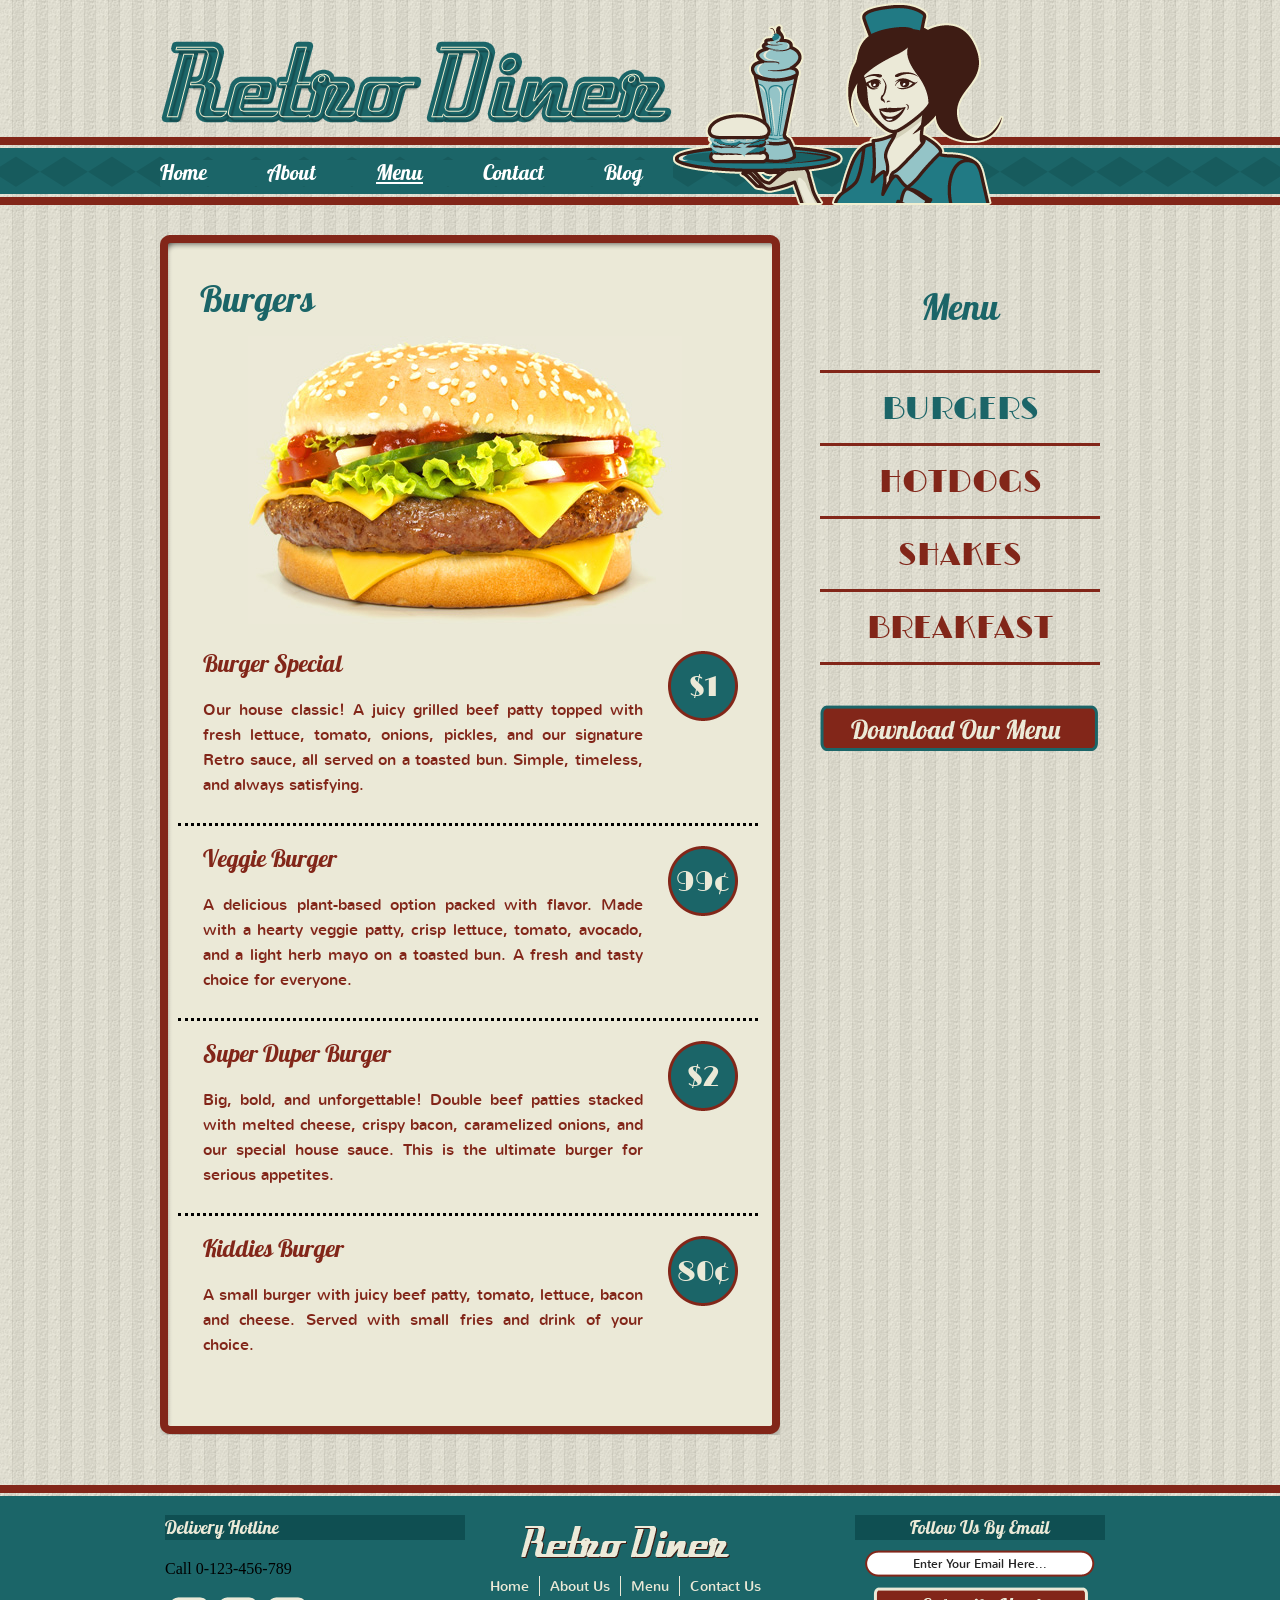
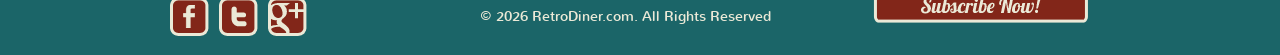
==== burger.html @ ac6142bc "first commit" ====
<!DOCTYPE html>
<!-- Website template by freewebsitetemplates.com -->
<html lang="en">

<head>
	<title>Burger Menu - Retro Diner</title>
	<meta charset="utf-8">
	<meta name="viewport" content="width=device-width, initial-scale=1">
	<link href="css/style.css" rel="stylesheet" type="text/css">
</head>

<body>

	<a class="skip-link" href="#body">Skip to main content</a>

	<header id="header">

		<div>

			<a href="index.html">
				<img
					alt="Retro Diner"
					class="logo"
					height="84"
					src="images/logo.png"
					width="513">
			</a>

			<img
				alt=""
				height="205"
				src="images/waitress.png"
				width="332">

			<nav aria-label="Main navigation">

				<ul class="navigation">

					<li>
						<a href="index.html">Home</a>
					</li>

					<li>
						<a href="about.html">About</a>
					</li>

					<li>
						<a
							aria-current="page"
							class="active"
							href="burger.html">
							Menu
						</a>
					</li>

					<li>
						<a href="contact.html">Contact</a>
					</li>

					<li>
						<a href="blog.html">Blog</a>
					</li>

				</ul>

			</nav>

		</div>

	</header>

	<main id="body" tabindex="-1">

		<div class="content">

			<div>

				<div>

					<h1>Burgers</h1>

					<div>
						<img
							alt="Burger"
							height="288"
							src="images/burger.jpg"
							width="434">
					</div>

					<ul>

						<li>

							<h2>
								<a href="burger.html">
									Burger Special
								</a>
							</h2>

							<p>
								Our house classic! A juicy grilled beef patty topped with fresh lettuce, tomato, onions, pickles, and our signature Retro sauce, all served on a toasted bun. Simple, timeless, and always satisfying.
							</p>

							<span class="price">$1</span>

						</li>

						<li>

							<h2>
								<a href="burger.html">
									Veggie Burger
								</a>
							</h2>

							<p>
								A delicious plant-based option packed with flavor. Made with a hearty veggie patty, crisp lettuce, tomato, avocado, and a light herb mayo on a toasted bun. A fresh and tasty choice for everyone.
							</p>

							<span class="price">99¢</span>

						</li>

						<li>

							<h2>
								<a href="burger.html">
									Super Duper Burger
								</a>
							</h2>

							<p>
								Big, bold, and unforgettable! Double beef patties stacked with melted cheese, crispy bacon, caramelized onions, and our special house sauce. This is the ultimate burger for serious appetites.
							</p>

							<span class="price">$2</span>

						</li>

						<li class="last">

							<h2>
								<a href="burger.html">
									Kiddies Burger
								</a>
							</h2>

							<p>
								A small burger with juicy beef patty, tomato, lettuce, bacon and cheese. Served with small fries and drink of your choice.
							</p>

							<span class="price">80¢</span>

						</li>

					</ul>

				</div>

			</div>

		</div>

		<aside class="sidebar" aria-label="Sidebar">

			<h2>Menu</h2>

			<nav aria-label="Menu categories">

				<ul class="navigation">

					<li class="first">
						<a
							aria-current="page"
							class="active"
							href="burger.html">
							BURGERS
						</a>
					</li>

					<li>
						<a href="hotdog.html">HOTDOGS</a>
					</li>

					<li>
						<a href="shake.html">SHAKES</a>
					</li>

					<li>
						<a href="breakfast.html">BREAKFAST</a>
					</li>

				</ul>

			</nav>

			<a
				aria-label="Burger menu"
				class="download"
				href="burger.html">
				&nbsp;
			</a>

		</aside>

	</main>

	<footer id="footer">

		<div>

			<ul>

				<li class="first">

					<h2>Delivery Hotline</h2>

					<p>Call 0-123-456-789</p>

					<ul aria-label="Social media">

						<li>
							<a
								aria-label="Facebook"
								class="facebook"
								href="http://www.freewebsitetemplates.com/go/facebook">
							</a>
						</li>

						<li>
							<a
								aria-label="Twitter"
								class="twitter"
								href="http://www.freewebsitetemplates.com/go/twitter">
							</a>
						</li>

						<li>
							<a
								aria-label="Google Plus"
								class="googleplus"
								href="http://www.freewebsitetemplates.com/go/googleplus">
							</a>
						</li>

					</ul>

				</li>

				<li>

					<a href="index.html">
						<img
							alt="Retro Diner"
							class="logo"
							src="images/logo-footer.png">
					</a>

					<nav aria-label="Footer navigation">

						<ul class="navigation">

							<li>
								<a href="index.html">Home</a>
							</li>

							<li>
								<a href="about.html">About Us</a>
							</li>

							<li>
								<a href="burger.html">Menu</a>
							</li>

							<li>
								<a href="contact.html">Contact Us</a>
							</li>

						</ul>

					</nav>

					<span>© 2026 RetroDiner.com. All Rights Reserved</span>

				</li>

				<li class="last">

					<h2>Follow Us By Email</h2>

					<form action="index.html">

						<label
							class="visually-hidden"
							for="subscribe">
							Email address
						</label>

						<input
							autocomplete="email"
							id="subscribe"
							name="subscribe"
							type="email"
							value="Enter Your Email Here...">

						<input
							aria-label="Subscribe by email"
							type="submit"
							value="">

					</form>

				</li>

			</ul>

		</div>

	</footer>

</body>

</html>
---- css/style.css ----
/** Website template by freewebsitetemplates.com **/

body {
	margin: 0;
	padding: 0;
	background: url("../images/bg-body.jpg");
	line-height: 25px;
}

a {
	outline: 0;
}

img {
	border: 0;
}

@font-face {
	font-family: 'NunitoRegular';
	src: url('../fonts/nunito-regular-webfont.eot');
	src: url('../fonts/nunito-regular-webfont.eot?#iefix') format('embedded-opentype'),
		url('../fonts/nunito-regular-webfont.woff') format('woff'),
		url('../fonts/nunito-regular-webfont.ttf') format('truetype'),
		url('../fonts/nunito-regular-webfont.svg#NunitoRegular') format('svg');
	font-weight: normal;
	font-style: normal;
}

@font-face {
	font-family: 'Lobster1.4Regular';
	src: url('../fonts/lobster-webfont.eot');
	src: url('../fonts/lobster-webfont.eot?#iefix') format('embedded-opentype'),
		url('../fonts/lobster-webfont.woff') format('woff'),
		url('../fonts/lobster-webfont.ttf') format('truetype'),
		url('../fonts/lobster-webfont.svg#Lobster1.4Regular') format('svg');
	font-weight: normal;
	font-style: normal;
}

@font-face {
	font-family: 'LimelightRegular';
	src: url('../fonts/limelight-webfont.eot');
	src: url('../fonts/limelight-webfont.eot?#iefix') format('embedded-opentype'),
		url('../fonts/limelight-webfont.woff') format('woff'),
		url('../fonts/limelight-webfont.ttf') format('truetype'),
		url('../fonts/limelight-webfont.svg#LimelightRegular') format('svg');
	font-weight: normal;
	font-style: normal;
}

#header {
	height: 205px;
	width: 100%;
	background: transparent url("../images/bg-navigation.png");
	background-repeat: repeat-x;
	background-position: bottom;
}

#header div {
	width: 960px;
	margin: 0 auto;
	height: 203px;
	position: relative;
}

#header div a img {
	border: 0;
	float: right;
	overflow: hidden;
}

#header div img.logo {
	border: 0;
	float: left;
	overflow: hidden;
	margin-top: 40px;
}

#header div ul.navigation {
	margin: 0;
	padding: 0;
	list-style-type: none;
	position: absolute;
	left: 0;
	top: 160px;
	overflow: hidden;
	width: 620px;
}

#header div ul.navigation li {
	float: left;
}

#header div ul.navigation li:first-child a {
	padding-left: 0;
}

#header div ul.navigation li a {
	text-decoration: none;
	padding: 0 30px;
	font-family: 'Lobster1.4Regular';
	background: #1B6568;
	color: #ffffff;
	font-size: 21px;
}

#header div ul.navigation li a:hover,
#header div ul.navigation li a.active {
	color: #ffffff;
	text-decoration: underline;
}

#body {
	width: 960px;
	margin: 0 auto;
	overflow: hidden;
}

#body .featured {
	width: 960px;
	overflow: hidden;
	margin-bottom: 0;
}

#body .featured img {
	border: 0;
}

#body .featured h2 {
	font-family: 'Lobster1.4Regular';
	font-size: 36px;
	color: #1b6568;
	display: block;
	font-weight: normal;
}

#body .featured p {
	font-family: 'NunitoRegular';
	font-size: 16px;
	color: #4c1407;
}

#body .featured p a {
	font-family: 'NunitoRegular';
	font-size: 16px;
	color: #4c1407;
}

#body .featured p a:hover {
	color: #80210b;
}

#body .featured ul {
	list-style-type: none;
	margin: 40px 0 0 0;
	padding: 0;
}

#body .featured ul li {
	float: left;
	width: 320px;
	height: 242px;
	text-align: center;
}

#body .featured ul li {
	background: transparent url("../images/frame.png");
	background-repeat: no-repeat;
	background-position: top;
	height: 202px;
	width: 280px;
	padding: 8px 22px 22px 18px;
}

#body #content {
	width: 960px;
	margin: 30px 0;
	height: auto;
	padding-top: 18px;
	background: transparent url("../images/bg-content-top.png");
	background-position: center top;
	background-repeat: no-repeat;
}

#body #content div {
	width: 960px;
	background: transparent url("../images/bg-content-bottom.png");
	background-position: center bottom;
	background-repeat: no-repeat;
	padding-bottom: 22px;
}

#body #content div div {
	width: 860px;
	padding: 10px 50px 20px 50px;
	background: transparent url("../images/bg-content.png");
	background-position: center center;
	background-repeat: repeat-y;
}

#body #content div div h1 {
	font-family: 'Lobster1.4Regular';
	font-size: 36px;
	color: #1b6568;
	font-weight: normal;
	margin-bottom: 50px;
}

#body #content div div ul {
	list-style-type: none;
	margin: 0;
	padding: 0;
}

#body #content div div ul li {
	float: none;
	margin: 0 0 50px 0;
	padding: 0;
}

#body #content div div ul li h4 {
	font-family: 'NunitoRegular';
	font-size: 16px;
	color: #822619;
	font-weight: normal;
}

#body #content div div ul li h2 {
	font-family: 'Lobster1.4Regular';
	font-size: 24px;
	color: #822619;
	font-weight: normal;
}

#body #content div div ul li h2 a {
	font-family: 'Lobster1.4Regular';
	font-size: 24px;
	color: #822619;
	text-decoration: none;
	font-weight: normal;
}

#body #content div div ul li p {
	font-family: 'NunitoRegular';
	font-size: 16px;
	color: #822619;
	font-weight: normal;
}

#body #content div div ul li p a {
	font-family: 'NunitoRegular';
	font-size: 16px;
	color: #822619;
	font-weight: normal;
	text-decoration: underline;
}

#body #content div div ul li p a:hover {
	color: #a0210b;
}

#body #content div div ul li p span {
	font-family: 'NunitoRegular';
	font-size: 14px;
	color: #822619;
	font-weight: normal;
}

#body #content div div ul li h2 a:hover {
	color: #80210b;
}

#body .content div div form label {
	display: block;
}

#body .content div div form label span {
	display: block;
	color: #4c1407;
	font-family: 'NunitoRegular';
	font-size: 16px;
	font-weight: normal;
}

#body .content div div form label input {
	background: transparent url("../images/interface.png") no-repeat 0 -77px;
	width: 286px;
	height: 20px;
	border: 0;
	padding: 5px;
	margin-bottom: 10px;
}

#body .content div div form label textarea {
	background: transparent url("../images/interface.png") no-repeat 0 -157px;
	width: 522px;
	height: 206px;
	border: 0;
	padding: 5px;
	margin-bottom: 5px;
}

#body .content div div form input[type="submit"] {
	background: transparent url("../images/button.png") no-repeat 0 -450px;
	width: 101px;
	height: 36px;
	border: 0;
	padding: 5px;
	margin-bottom: 20px;
	cursor: pointer;
}

#body .content div div form input[type="submit"]:hover {
	background: transparent url("../images/button.png") no-repeat 0 -364px;
}

#body .content {
	width: 620px;
	margin: 30px 40px 30px 0;
	height: auto;
	padding-top: 18px;
	background: transparent url("../images/bg-content-top2.png");
	background-position: center top;
	background-repeat: no-repeat;
	float: left;
}

#body .content div {
	width: 620px;
	background: transparent url("../images/bg-content-bottom2.png");
	background-position: center bottom;
	background-repeat: no-repeat;
	padding-bottom: 12px;
}

#body .content div div {
	width: 540px;
	padding: 10px 40px 20px 40px;
	background: transparent url("../images/bg-content2.png");
	background-position: center center;
	background-repeat: repeat-y;
}

#body .content div div h4 {
	font-size: 24px;
	color: #822619;
	font-family: 'Lobster1.4Regular';
	font-weight: normal;
}

#body .content div div p {
	font-family: 'NunitoRegular';
	font-size: 16px;
	color: #4c1407;
	text-align: justify;
}

#body .content div div p a {
	font-family: 'NunitoRegular';
	font-size: 16px;
	color: #4c1407;
}

#body .content div div p a:hover {
	color: #80210b;
}

#body .content div div h1 {
	font-family: 'Lobster1.4Regular';
	font-size: 36px;
	color: #1b6568;
	font-weight: normal;
}

#body .content div div ul {
	list-style-type: none;
	margin: 0;
	padding: 0;
	width: 580px;
	margin-left: -22px;
}

#body .content div div ul li {
	margin-bottom: 20px;
	border-style: dotted;
	border-top: none;
	border-left: none;
	border-right: none;
	padding: 0 25px 10px 25px;
	position: relative;
}

#body .content div div ul li.last {
	border: none;
}

#body .content div div ul li h2 a {
	font-family: 'Lobster1.4Regular';
	font-size: 24px;
	color: #822619;
	font-weight: normal;
	text-decoration: none;
}

#body .content div div ul li p {
	font-family: 'NunitoRegular';
	font-size: 16px;
	color: #822619;
	font-weight: normal;
	text-decoration: none;
	width: 440px;
}

#body .content div div ul li p a {
	font-family: 'NunitoRegular';
	font-size: 16px;
	color: #822619;
	font-weight: normal;
}

#body .content div div ul li p a:hover {
	font-family: 'NunitoRegular';
	font-size: 16px;
	color: #80210b;
	font-weight: normal;
}

#body .content div div ul li span.price {
	background: transparent url("../images/icon.png") no-repeat 0 -673px;
	width: 70px;
	height: 70px;
	display: block;
	text-align: center;
	line-height: 70px;
	font-family: 'LimelightRegular';
	color: #ebe9d7;
	font-size: 28px;
	position: absolute;
	left: 490px;
	top: 0;
}

#body .content div div div {
	background: none;
	text-align: center;
	width: 530px;
	margin: 0;
	padding: 0;
}

#body .sidebar {
	width: 280px;
	float: left;
	margin: 30px 0;
	text-align: center;
	padding-top: 30px;
}

#body .sidebar h1,
#body .sidebar h2 {
	color: #1b6568;
	font-family: 'Lobster1.4Regular';
	font-size: 36px;
	font-weight: normal;
	margin-bottom: 10px;
}

#body .sidebar span {
	color: #4c1407;
	font-family: 'NunitoRegular';
	font-size: 16px;
	font-weight: normal;
	display: block;
}

#body .sidebar ul.navigation {
	list-style-type: none;
	margin: 50px 0 0 0;
	padding: 0;
}

#body .sidebar ul.navigation li {
	border-style: solid;
	border-color: #822619;
	border-left: none;
	border-right: none;
	border-top: none;
	height: 50px;
	line-height: 50px;
}

#body .sidebar ul.navigation li.first {
	border-style: solid;
	border-color: #822619;
	border-left: none;
	border-right: none;
}

#body .sidebar ul.navigation li a {
	text-decoration: none;
	font-family: 'LimelightRegular';
	font-size: 32px;
	color: #822619;
	text-align: center;
	font-weight: normal;
}

#body .sidebar ul.navigation li a:hover,
#body .sidebar ul.navigation li a.active {
	color: #1b6568;
	font-size: 32px;
	font-family: 'LimelightRegular';
}

#body .sidebar a.download {
	background: transparent url("../images/button.png") no-repeat 0 -96px;
	display: block;
	height: 46px;
	width: 278px;
	line-height: 46px;
	text-decoration: none;
	color: #ebe9d7;
	font-size: 26px;
	font-family: 'Lobster1.4Regular';
	margin-top: 40px;
}

#body .sidebar a.download:hover {
	background: transparent url("../images/button.png") no-repeat 0 0;
}

#body .sidebar ul li.last {
	border-bottom: none;
}

#body .sidebar ul {
	list-style-type: none;
	margin: 30px 0 50px 0;
	padding: 0;
}

#body .sidebar ul li.first {
	border-style: dotted;
	border-color: #822619;
	border-left: none;
	border-right: none;
	border-top: dotted;
}

#body .sidebar ul li {
	border-style: dotted;
	border-color: #822619;
	border-left: none;
	border-right: none;
	border-top: none;
	line-height: 18px;
	padding: 10px 10px;
	font-family: 'NunitoRegular';
}

#body .sidebar ul li a {
	font-family: 'NunitoRegular';
	text-decoration: none;
	color: #3e1c14;
	font-size: 16px;
}

#body .sidebar ul li a:hover {
	font-family: 'NunitoRegular';
	text-decoration: underline;
	color: #1B6568;
	font-size: 16px;
}

#body div#section {
	float: left;
	height: auto;
	margin: 30px 40px 30px 0;
	padding-top: 18px;
	width: 620px;
}

#body div#section div.section {
	background: transparent url("../images/bg-blog-top.png");
	background-repeat: no-repeat;
	background-position: top center;
	width: 532px;
	padding-top: 18px;
	margin: 0 0 50px 0;
	position: relative;
	left: 20px;
	float: right;
}

#body div#section div.section div {
	background: transparent url("../images/bg-blog-bottom.png");
	background-repeat: no-repeat;
	background-position: center bottom;
	width: 532px;
	padding-bottom: 25px;
}

#body div#section div.section div div {
	background: transparent url("../images/bg-blog-center.png");
	background-repeat: repeat-y;
	background-position: center;
	width: 452px;
	padding: 10px 40px 10px 40px;
}

#body div#section div.section div div img {
	border: 0;
	margin: 0 20px 0 0;
	float: left;
}

#body div#section div.section div div h2 {
	font-family: 'LimelightRegular';
	color: #1b6568;
	font-size: 28px;
	font-weight: normal;
	margin: 0;
	padding: 0;
	text-transform: uppercase;
	width: auto;
}

#body div#section div.section div div h2 a {
	font-family: 'LimelightRegular';
	color: #822619;
	font-size: 28px;
	font-weight: normal;
	text-decoration: none;
	line-height: 30px;
}

#body div#section div.section div div h2 a:hover {
	color: #1b6568;
	text-decoration: underline;
}

#body div#section div.section div div h3 {
	font-family: 'NunitoRegular';
	color: #4c1407;
	font-size: 14px;
	font-weight: normal;
	margin: 25px 0 0 0;
	padding: 0;
	width: auto;
}

#body div#section div.section div div h3 a {
	color: #80210b;
	text-decoration: underline;
}

#body div#section div.section div div p.post-meta {
	font-family: 'NunitoRegular';
	color: #4c1407;
	font-size: 14px;
	font-weight: normal;
	margin: 25px 0 0 0;
	padding: 0;
	width: auto;
}

#body div#section div.section div div p.post-meta a {
	color: #80210b;
	text-decoration: underline;
}

#body div#section div.section div div a {
	text-decoration: underline;
	color: #80210b;
}

#body div#section div.section div div a:hover {
	text-decoration: underline;
}

#body div#section div.section div div a span {
	font-family: 'NunitoRegular';
	color: #80210b;
	font-size: 14px;
	font-weight: normal;
	padding: 0;
	width: auto;
}

#body div#section div.section div div p {
	font-family: 'NunitoRegular';
	color: #4c1407;
	font-size: 14px;
	width: auto;
	margin-top: 70px;
}

#body div#section div.section div div a.price,
#body div#section div.section div div time.price {
	background: transparent url("../images/icon.png") no-repeat 0 0;
	width: 90px;
	height: 69px;
	display: block;
	padding-top: 20px;
	text-align: center;
	font-family: 'LimelightRegular';
	font-size: 24px;
	color: #ebe9d7;
	text-decoration: none;
	position: absolute;
	top: 0;
	left: -100px;
}

#body div#section div.section div div a.price span,
#body div#section div.section div div time.price span {
	display: block;
	font-family: 'LimelightRegular';
	font-size: 24px;
	color: #ebe9d7;
}

#footer {
	height: 130px;
	width: 100%;
	padding: 20px 0;
	margin-top: 20px;
	background: transparent url("../images/bg-footer.jpg");
	background-repeat: repeat-x;
	background-position: top;
	background-color: #1b6568;
}

#footer div {
	width: 960px;
	margin: 0 auto;
}

#footer div ul {
	list-style-type: none;
	margin: 0;
	padding: 0;
}

#footer div ul li.first {
	text-align: left;
}

#footer div ul li img {
	border: 0;
}

#footer div ul li {
	float: left;
	width: 300px;
	padding: 0 5px;
	text-align: center;
}

#footer div ul li.last {
	padding-left: 75px;
	width: 250px;
}

#footer div ul li h2 {
	color: #ebe9d7;
	font-family: 'Lobster1.4Regular';
	font-weight: normal;
	font-size: 18px;
	margin: 10px 0;
	padding: 0;
}

#footer div ul li h3 {
	color: #ebe9d7;
	font-family: 'Lobster1.4Regular';
	font-size: 24px;
	font-weight: normal;
	margin: 10px 0;
	padding: 0;
}

#footer div ul li ul {
	list-style-type: none;
	margin: 0;
	padding: 0;
}

#footer div ul li img.logo {
	margin-top: 20px;
}

#footer div ul li ul li {
	float: left;
	width: auto;
	margin: 0 5px;
	padding: 0;
}

#footer div ul li ul li a.facebook {
	background: transparent url("../images/icon.png") no-repeat 0 -228px;
	float: left;
	height: 39px;
	width: 39px;
}

#footer div ul li ul li a.facebook:hover {
	background: transparent url("../images/icon.png") no-repeat 0 -139px;
}

#footer div ul li ul li a.twitter {
	background: transparent url("../images/icon.png") no-repeat 0 -584px;
	float: left;
	height: 39px;
	width: 39px;
}

#footer div ul li ul li a.twitter:hover {
	background: transparent url("../images/icon.png") no-repeat 0 -495px;
}

#footer div ul li ul li a.googleplus {
	background: transparent url("../images/icon.png") no-repeat 0 -406px;
	float: left;
	height: 39px;
	width: 92px;
}

#footer div ul li ul li a.googleplus:hover {
	background: transparent url("../images/icon.png") no-repeat 0 -317px;
}

#footer div ul li input[type="submit"] {
	background: transparent url("../images/button.png") no-repeat 0 -278px;
	width: 215px;
	height: 36px;
	border: 0;
	cursor: pointer;
}

#footer div ul li input[type="submit"]:hover {
	background: transparent url("../images/button.png") no-repeat 0 -192px;
}

#footer div ul li input {
	background: transparent url("../images/interface.png") no-repeat 0 0;
	border: 0;
	width: 220px;
	height: 17px;
	padding: 5px 5px;
	text-align: center;
	font-family: 'NunitoRegular';
	font-size: 12px;
	margin-bottom: 10px;
}

#footer div ul li span {
	display: block;
	color: #ebe9d7;
	font-family: 'NunitoRegular';
	font-size: 14px;
}

#footer div ul li ul.navigation {
	list-style-type: none;
	margin: 0 auto;
	padding: 10px 0 0 0;
	display: inline-block;
	overflow: hidden;
	height: 20px;
}

#footer div ul li ul.navigation li {
	margin: 0;
	padding: 0;
}

#footer div ul li ul.navigation li a {
	color: #ebe9d7;
	font-family: 'NunitoRegular';
	font-weight: normal;
	font-size: 14px;
	text-decoration: none;
	padding: 0 10px;
	display: block;
	border-style: solid;
	border-right: none;
	border-top: none;
	border-bottom: none;
	border-color: #ebe9d7;
	border-width: 1px;
	line-height: 20px;
}

#footer div ul li ul.navigation li a:hover {
	text-decoration: underline;
}

#footer div ul li ul.navigation li:first-child a {
	border-left: none;
}

#footer .delivery-phone {
	color: #ebe9d7;
	font-family: 'Lobster1.4Regular';
	font-size: 24px;
	margin: 10px 0;
}


/* =========================
   ACCESSIBILITY IMPROVEMENTS
   ========================= */

.skip-link {
	position: absolute;
	left: 10px;
	top: -80px;
	z-index: 9999;
	background: #ffffff;
	color: #1b3f40;
	padding: 10px 14px;
	border: 3px solid #1b3f40;
	font-family: Arial, sans-serif;
	font-size: 16px;
	font-weight: bold;
	text-decoration: underline;
}

.skip-link:focus {
	top: 10px;
}

.visually-hidden {
	position: absolute !important;
	width: 1px !important;
	height: 1px !important;
	padding: 0 !important;
	margin: -1px !important;
	overflow: hidden !important;
	clip: rect(0, 0, 0, 0) !important;
	clip-path: inset(50%) !important;
	white-space: nowrap !important;
	border: 0 !important;
}

a:focus-visible,
input:focus-visible,
textarea:focus-visible,
button:focus-visible,
select:focus-visible {
	outline: 3px solid #000000;
	outline-offset: 3px;
}

#body:focus {
	outline: none;
}

#header div ul.navigation li a {
	color: #ffffff;
}

#header div ul.navigation li a:hover,
#header div ul.navigation li a.active,
#header div ul.navigation li a[aria-current="page"] {
	color: #ffffff;
	text-decoration: underline;
}

/* Improve readability of links */
#body a {
	text-underline-offset: 3px;
}

/* Form controls */
input[type="text"],
input[type="email"],
textarea,
select {
	color: #252525;
}

/* Keep focus visible on image links */
a:focus-visible img {
	outline: 3px solid #000000;
	outline-offset: 3px;
}

/* Accessible footer links */
#footer a:focus-visible {
	outline: 3px solid #ffffff;
	outline-offset: 3px;
}

/* Screen-reader-friendly form labels remain hidden visually */
label.visually-hidden {
	position: absolute !important;
	width: 1px !important;
	height: 1px !important;
	padding: 0 !important;
	margin: -1px !important;
	overflow: hidden !important;
	clip: rect(0, 0, 0, 0) !important;
	clip-path: inset(50%) !important;
	white-space: nowrap !important;
	border: 0 !important;
}

/* Improve footer heading contrast */
#footer h2 {
	color: #ffffff;
	background-color: #0f4f52;
	padding: 4px 8px;
}


/* Visible keyboard focus for main navigation */
#header div ul.navigation li a:focus-visible {
	outline: none;
	background-color: #ffffff;
	color: #1b6568;
	box-shadow: inset 0 0 0 3px #000000;
	text-decoration: underline;
}
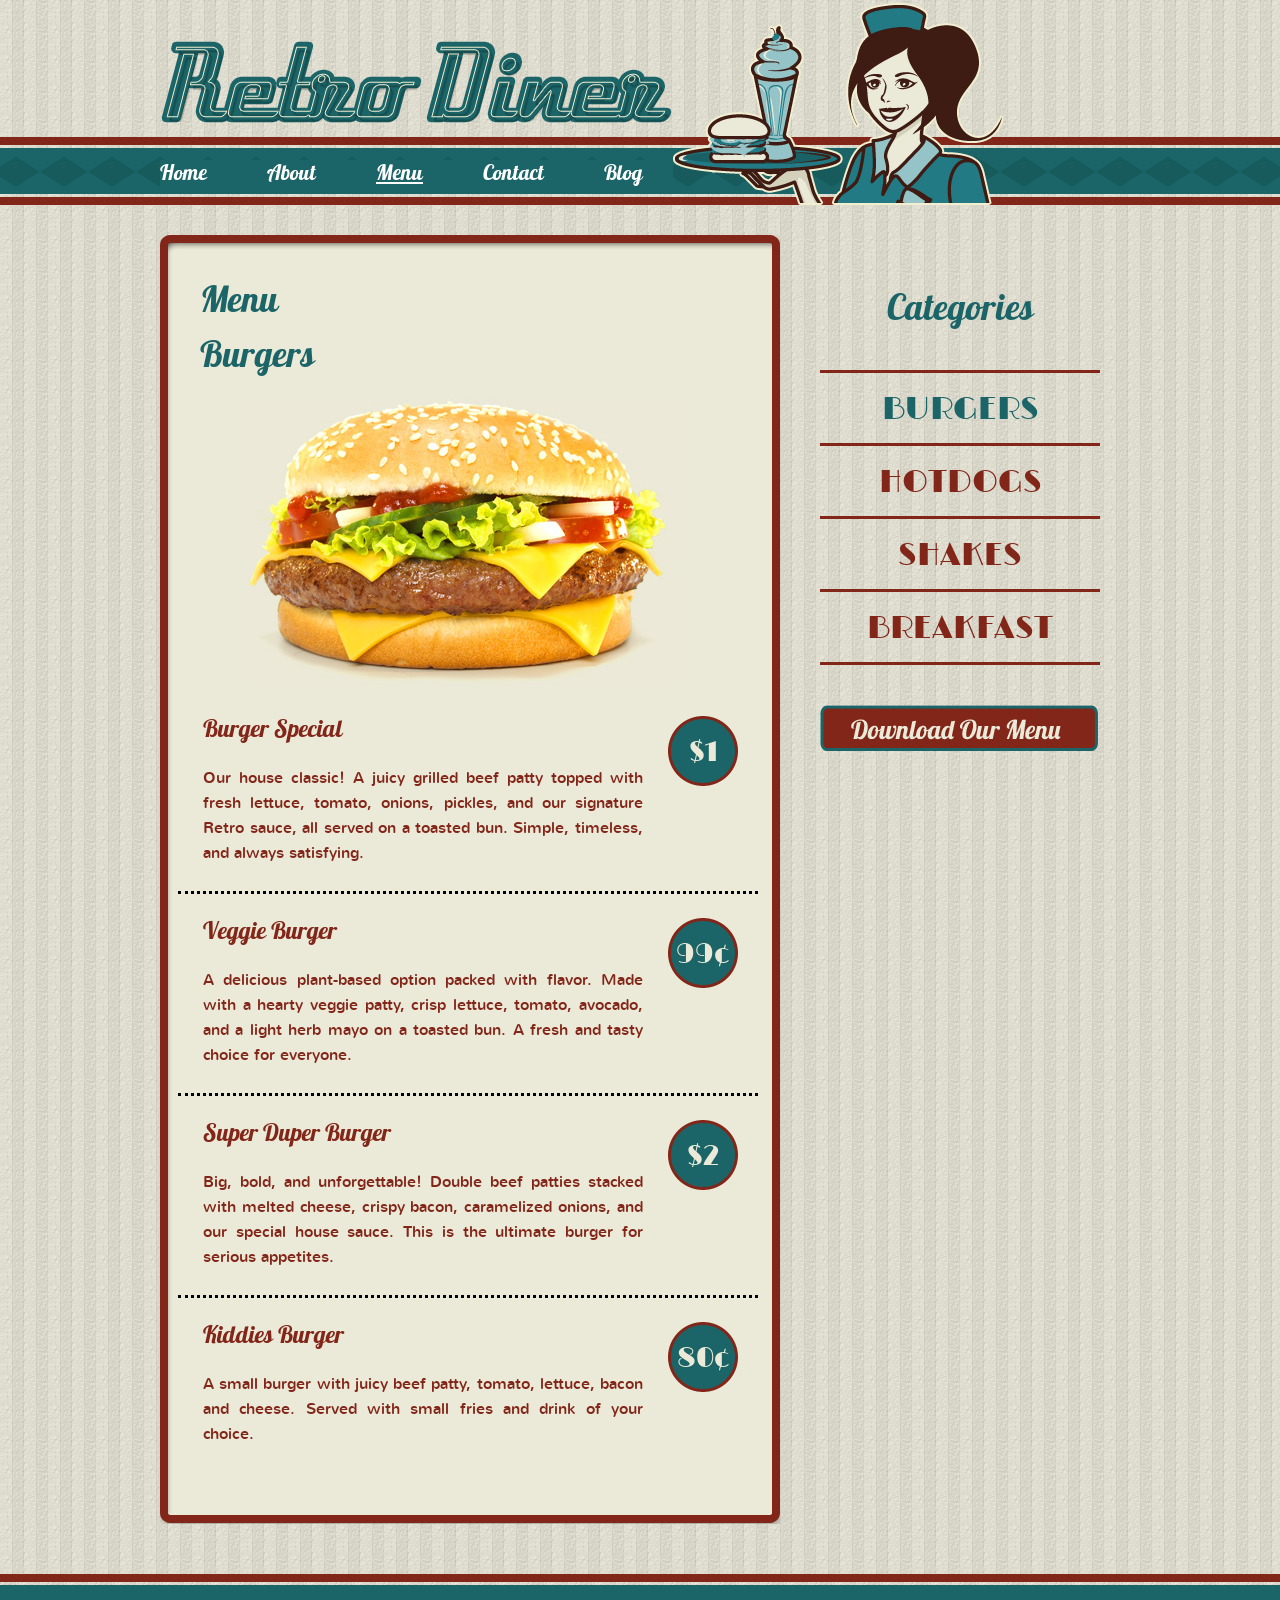
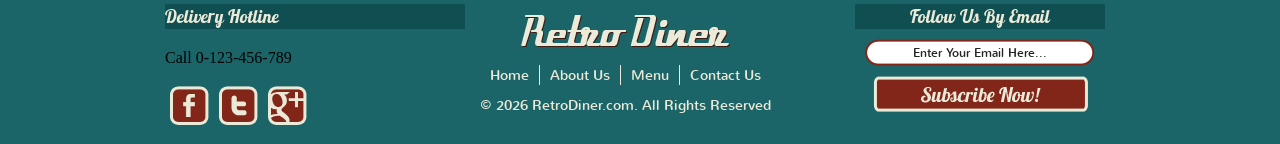
==== commit 6469464b: "changed errors" ====
--- a/burger.html
+++ b/burger.html
@@ -77,7 +77,9 @@
 
 				<div>
 
-					<h1>Burgers</h1>
+					<h1>Menu</h1>
+
+					<h2 class="menu-category">Burgers</h2>
 
 					<div>
 						<img
@@ -91,11 +93,11 @@
 
 						<li>
 
-							<h2>
+							<h3>
 								<a href="burger.html">
 									Burger Special
 								</a>
-							</h2>
+							</h3>
 
 							<p>
 								Our house classic! A juicy grilled beef patty topped with fresh lettuce, tomato, onions, pickles, and our signature Retro sauce, all served on a toasted bun. Simple, timeless, and always satisfying.
@@ -107,11 +109,11 @@
 
 						<li>
 
-							<h2>
+							<h3>
 								<a href="burger.html">
 									Veggie Burger
 								</a>
-							</h2>
+							</h3>
 
 							<p>
 								A delicious plant-based option packed with flavor. Made with a hearty veggie patty, crisp lettuce, tomato, avocado, and a light herb mayo on a toasted bun. A fresh and tasty choice for everyone.
@@ -123,11 +125,11 @@
 
 						<li>
 
-							<h2>
+							<h3>
 								<a href="burger.html">
 									Super Duper Burger
 								</a>
-							</h2>
+							</h3>
 
 							<p>
 								Big, bold, and unforgettable! Double beef patties stacked with melted cheese, crispy bacon, caramelized onions, and our special house sauce. This is the ultimate burger for serious appetites.
@@ -139,11 +141,11 @@
 
 						<li class="last">
 
-							<h2>
+							<h3>
 								<a href="burger.html">
 									Kiddies Burger
 								</a>
-							</h2>
+							</h3>
 
 							<p>
 								A small burger with juicy beef patty, tomato, lettuce, bacon and cheese. Served with small fries and drink of your choice.
@@ -163,7 +165,7 @@
 
 		<aside class="sidebar" aria-label="Sidebar">
 
-			<h2>Menu</h2>
+			<h2>Categories</h2>
 
 			<nav aria-label="Menu categories">
 
--- a/css/style.css
+++ b/css/style.css
@@ -372,6 +372,13 @@
 	font-weight: normal;
 }
 
+#body .content div div h2.menu-category {
+	font-family: 'Lobster1.4Regular';
+	font-size: 36px;
+	color: #1b6568;
+	font-weight: normal;
+}
+
 #body .content div div ul {
 	list-style-type: none;
 	margin: 0;
@@ -394,12 +401,17 @@
 	border: none;
 }
 
-#body .content div div ul li h2 a {
+#body .content div div ul li h3,
+#body .content div div ul li h3 a {
 	font-family: 'Lobster1.4Regular';
 	font-size: 24px;
 	color: #822619;
 	font-weight: normal;
 	text-decoration: none;
+}
+
+#body .content div div ul li h3 a:hover {
+	color: #80210b;
 }
 
 #body .content div div ul li p {
